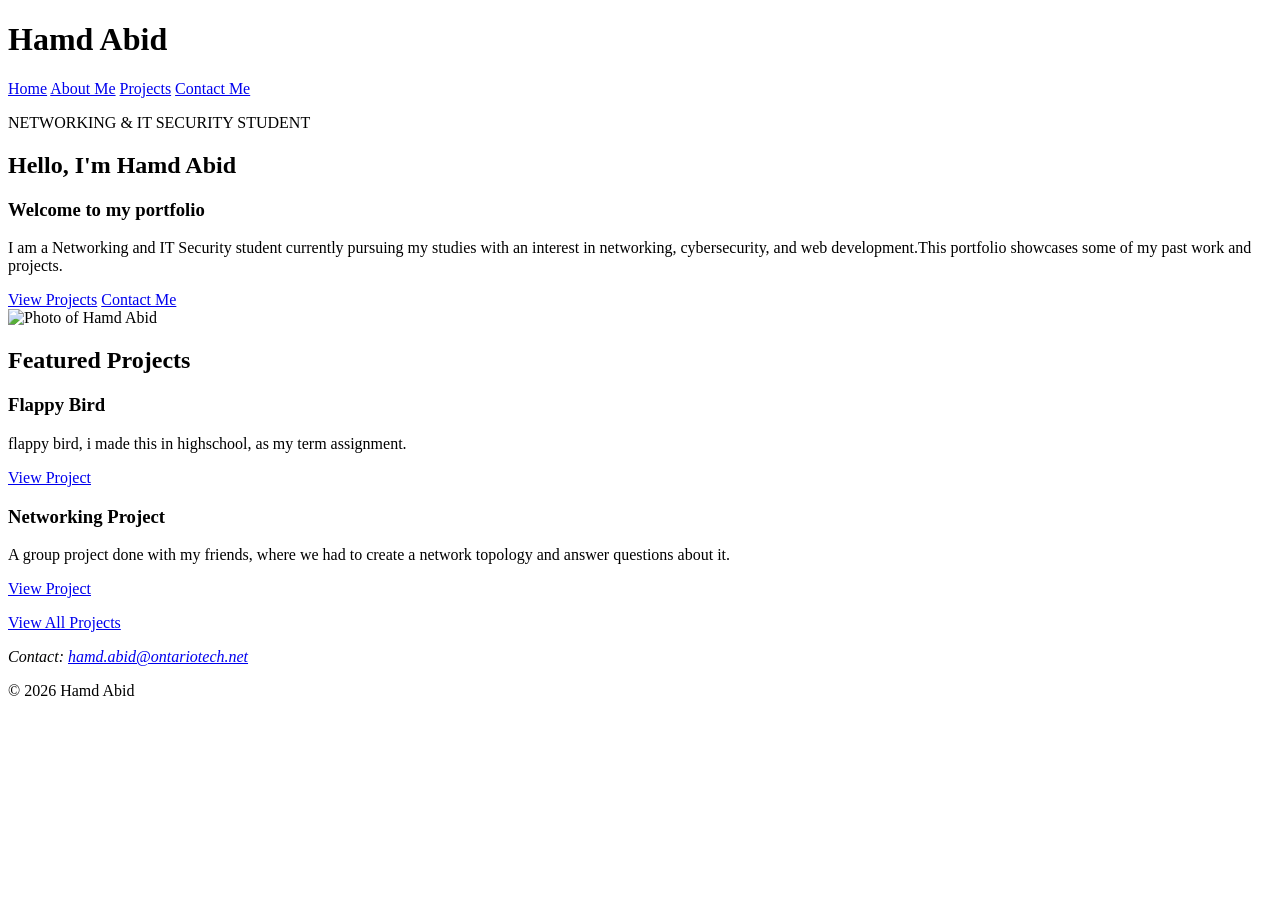
==== index.html @ 000ef8a8 "Add portfolio HTML pages" ====
<!DOCTYPE html>
<html>

<head>

<!-- it allows browsers to interpret characters and symbols from a wide range of alphabets, copied this definition from the lecture -->
<meta charset="UTF-8">
<!--Helps the website adjust to different screen sizes-->
<meta name="viewport" content="width=device-width">
<!--the Title that will show on the webpage-->
<title>Hamd Abid | Home</title>

<!--Desktop and laptop stylesheet, used the nav elements from lecture examples for both -->
<link href="css/full.css" rel="stylesheet" type="text/css" media="only screen and (min-width:961px)">
<!--Tablet stylesheet-->
<link href="css/tablet.css" rel="stylesheet" type="text/css" media="only screen and (min-width:481px) and (max-width:960px)">
<!-- for phones -->
<link href="css/phone.css" rel="stylesheet" type="text/css" media="only screen and (max-width:480px)">
</head>

<!--All visible page content is inside the body-->
<body>
<!--Wrapper holds all the website content-->
<div id="wrapper">

<!--Header contains the name and navigation-->
<header>
<h1>Hamd Abid</h1>

<!--Navigation links connect the four pages-->
<nav>
<a class="button" href="index.html">Home</a>
<a class="button" href="about.html">About Me</a>
<a class="button" href="projects.html">Projects</a>
<a class="button" href="contact.html">Contact Me</a>
</nav>

<!--Clears the header elements-->
<div class="clear"></div>
</header>

<!--Article contains the main homepage content-->
<article>

<!-- creates the main intro layout-->
<section class="intro">

<!-- the intro text-->
<div class="intro-content">
<p class="small-heading">NETWORKING & IT SECURITY STUDENT</p>

<h2>Hello, I'm Hamd Abid</span></h2>

<h3>Welcome to my portfolio</h3>

<p class="intro-description">
I am a Networking and IT Security student currently pursuing my studies with an interest in networking, cybersecurity, 
and web development.This portfolio showcases some of my past work and projects.
</p>

<!--Main buttons link to projects and contact pages-->
<a class="intro-button" href="projects.html">View Projects</a>
<a class="intro-button second-button" href="contact.html">Contact Me</a>
</div>

<!--Right side contains the profile image-->
<div class="intro-image">
<img src="images/hamd abid image.jpg" alt="Photo of Hamd Abid">
</div>

<!--Clears the floated intro content-->
<div class="clear"></div>
</section>

<!-- shows previews of selected projects-->
<section class="featured">
<h2>Featured Projects</h2>

<!--First project preview-->
<div class="project-card">
<h3>Flappy Bird</h3>
<p>
flappy bird, i made this in highschool, as my term assignment. 
</p>
<a href="projects.html">View Project</a>
</div>

<!--Second project preview-->
<div class="project-card">
<h3>Networking Project</h3>
<p>
A group project done with my friends, where we had to 
create a network topology and answer questions about it.
</p>
<a href="projects.html">View Project</a>
</div>

<!--Clears the project cards-->
<div class="clear"></div>

<!--Links to the full projects page-->
<p class="all-projects">
<a href="projects.html">View All Projects</a>
</p>
</section>

</article>

<!--Footer contains contact information and copyright-->
<footer>
<address>
Contact: <a href="mailto:hamd.abid@ontariotech.net">hamd.abid@ontariotech.net</a>
</address>
<p>&copy; 2026 Hamd Abid</p> <!-- this was one of the outside code inspiration i took, it will be mentioned in the read me file --> 
</footer>

</div>
</body>
</html>
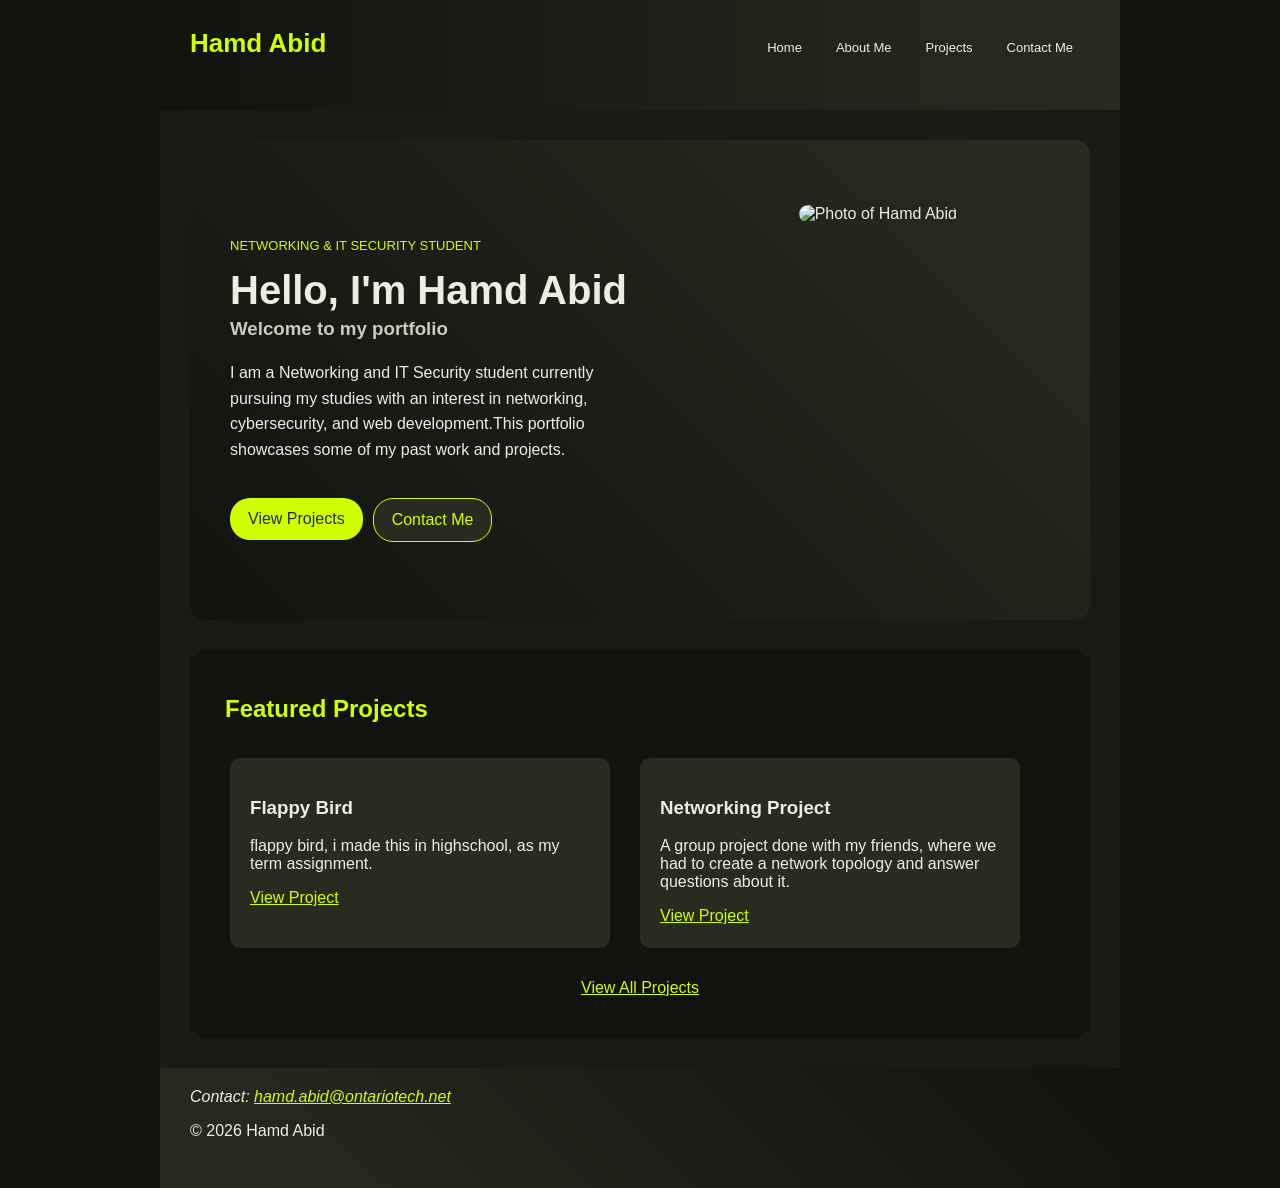
==== commit f7528b3e: "Fix HTML validation issues" ====
--- a/index.html
+++ b/index.html
@@ -1,5 +1,5 @@
 <!DOCTYPE html>
-<html>
+<html lang="en">
 
 <head>
 
@@ -49,7 +49,7 @@
 <div class="intro-content">
 <p class="small-heading">NETWORKING & IT SECURITY STUDENT</p>
 
-<h2>Hello, I'm Hamd Abid</span></h2>
+<h2>Hello, I'm Hamd Abid</h2>
 
 <h3>Welcome to my portfolio</h3>
 
@@ -65,7 +65,7 @@
 
 <!--Right side contains the profile image-->
 <div class="intro-image">
-<img src="images/hamd abid image.jpg" alt="Photo of Hamd Abid">
+<img src="images/hamd=abid-image.jpg" alt="Photo of Hamd Abid">
 </div>
 
 <!--Clears the floated intro content-->
--- a/css/full.css
+++ b/css/full.css
@@ -0,0 +1,324 @@
+@charset "UTF-8";
+
+/*The body style controls the background and font for the whole page*/
+body {
+background-color:#11130f;
+font-family:Verdana, Geneva, Arial, sans-serif;
+padding:0px;
+margin:0px;
+}
+
+/*The wrapper keeps the desktop page centered at 960px*/
+#wrapper {
+width:960px;
+margin-left:auto;
+margin-right:auto;
+background-color:#181a16;
+}
+
+/*The header contains the name and navigation*/
+header {
+min-height:70px;
+padding:20px 30px;
+background:linear-gradient(to right, #11130f 0%, #282c20 100%);
+}
+
+/*The main name is displayed on the left side of the header*/
+header h1 {
+float:left;
+color:#d2ff00;
+margin:8px 0px 0px 0px;
+font-size:26px;
+}
+
+/*The navigation is displayed on the right side of the header*/
+nav {
+float:right;
+margin-top:5px;
+}
+
+/*The button class styles the navigation links*/
+.button {
+display:block;
+float:left;
+color:#ebeee0;
+text-decoration:none;
+padding:10px 12px;
+margin:5px;
+font-size:small;
+border-radius:5px;
+transition:background 0.5s, color 0.5s, transform 0.5s;
+}
+
+/*The hover style changes a navigation link when the mouse is over it*/
+.button:hover {
+background-color:#d2ff00;
+color:#282c20;
+transform:scale(1.05);
+}
+
+/*The article style controls the main page content*/
+article {
+padding:30px;
+background-color:#181a16;
+color:#ebeee0;
+}
+
+/*The intro class creates the main homepage introduction area*/
+.intro {
+min-height:400px;
+padding:40px;
+margin:0px;
+background:linear-gradient(45deg, #11130f 0%, #282c20 100%);
+border-radius:15px;
+}
+
+/*The introduction content is floated to the left*/
+.intro-content {
+float:left;
+width:50%;
+padding-top:45px;
+}
+
+/*The introduction image is floated to the right*/
+.intro-image {
+float:right;
+width:42%;
+text-align:center;
+padding-top:25px;
+}
+
+/*The homepage profile image has its own size*/
+.intro-image img {
+width:300px;
+height:400px;
+border-radius:12px;
+}
+
+/*The small heading uses the lime accent colour*/
+.small-heading {
+color:#d2ff00;
+font-size:small;
+margin-bottom:15px;
+}
+
+/*The main intro heading is larger than the other headings*/
+.intro h2 {
+color:#ebeee0;
+font-size:40px;
+margin-top:10px;
+margin-bottom:5px;
+}
+
+/*The smaller intro heading uses a lighter colour*/
+.intro h3 {
+color:#c8cbbd;
+margin-top:5px;
+}
+
+/*The introduction paragraph has extra line spacing*/
+.intro-description {
+line-height:1.6;
+margin-top:20px;
+}
+
+/*The intro button class creates the main homepage buttons*/
+.intro-button {
+display:block;
+float:left;
+text-decoration:none;
+background-color:#d2ff00;
+color:#282c20;
+padding:12px 18px;
+margin-top:20px;
+margin-right:10px;
+border-radius:20px;
+transition:background 0.5s, transform 0.5s;
+}
+
+/*The second button uses a different colour style*/
+.second-button {
+background-color:#282c20;
+color:#d2ff00;
+border:1px solid #d2ff00;
+}
+
+/*The intro buttons change slightly when hovered*/
+.intro-button:hover {
+background-color:#ebeee0;
+color:#282c20;
+transform:scale(1.05);
+}
+
+/*The featured class holds the project previews*/
+.featured {
+margin-top:30px;
+padding:25px;
+background-color:#11130f;
+border-radius:15px;
+}
+
+/*The featured projects heading uses the lime accent colour*/
+.featured h2 {
+color:#d2ff00;
+margin-left:10px;
+}
+
+/*The project cards are displayed beside each other*/
+.project-card {
+float:left;
+width:40%;
+min-height:150px;
+padding:20px;
+margin:15px;
+background-color:#282c20;
+border-radius:10px;
+transition:transform 0.5s;
+}
+
+/*The project card headings use light text*/
+.project-card h3 {
+color:#ebeee0;
+}
+
+/*The project links use the lime accent colour*/
+.project-card a {
+color:#d2ff00;
+}
+
+/*The project cards slightly increase in size when hovered*/
+.project-card:hover {
+transform:scale(1.03);
+}
+
+/*The link below the project cards is centered*/
+.all-projects {
+text-align:center;
+}
+
+/*The projects link uses the lime accent colour*/
+.all-projects a {
+color:#d2ff00;
+}
+
+/*The about section places the photo and text beside each other*/
+.about-top {
+padding:20px;
+}
+
+/*The about page photo stays on the left*/
+.about-photo {
+float:left;
+width:25%;
+}
+
+/*The about page introduction stays on the right*/
+.about-text {
+float:right;
+width:70%;
+}
+
+/*The about page image is kept smaller than the homepage image*/
+img.about-image {
+width:140px;
+height:auto;
+border-radius:12px;
+}
+
+/*The introduction heading uses the lime accent colour*/
+.about-text h3 {
+color:#d2ff00;
+margin-top:0px;
+}
+
+/*The introduction text has extra line spacing*/
+.about-text p {
+line-height:1.6;
+}
+
+/*The clear class stops floated elements from affecting later content*/
+.clear {
+clear:both;
+}
+
+/*The footer contains the contact information and copyright*/
+footer {
+min-height:80px;
+padding:20px 30px;
+background:linear-gradient(45deg, #282c20 0%, #11130f 100%);
+color:#ebeee0;
+}
+
+/*The footer email link uses the lime accent colour*/
+footer a {
+color:#d2ff00;
+}
+
+/*Normal images cannot become wider than their container*/
+img {
+max-width:100%;
+height:auto;
+}
+
+/*The video stays inside the page*/
+video {
+max-width:100%;
+height:auto;
+margin:15px;
+}
+
+/*Sections use the main light text colour*/
+section {
+color:#ebeee0;
+}
+
+/*The form has spacing around it*/
+form {
+margin:20px;
+}
+
+/*Each form row has space underneath it*/
+form p {
+margin-bottom:20px;
+}
+
+/*Labels are displayed above each form field*/
+label {
+display:block;
+margin-bottom:5px;
+}
+
+/*The main form fields all use the same size*/
+.form-field {
+width:50%;
+padding:8px;
+font-size:medium;
+background-color:#ebeee0;
+color:#282c20;
+}
+
+/*The comments box matches the other form fields*/
+textarea {
+width:50%;
+padding:8px;
+font-family:Verdana, Geneva, Arial, sans-serif;
+font-size:medium;
+background-color:#ebeee0;
+color:#282c20;
+}
+
+/*The submit button uses the lime accent colour*/
+.submit-button {
+padding:10px 20px;
+font-size:medium;
+background-color:#d2ff00;
+color:#282c20;
+border-radius:5px;
+transition:background 0.5s, transform 0.5s;
+}
+
+/*The submit button changes when hovered*/
+.submit-button:hover {
+background-color:#c8cbbd;
+transform:scale(1.05);
+}
--- a/css/tablet.css
+++ b/css/tablet.css
@@ -0,0 +1,301 @@
+@charset "UTF-8";
+
+/*The body style controls the background and font for the whole page, 
+taken striaght from week 3*/
+body {
+background-color:#11130f;
+font-family:Verdana, Arial, sans-serif;
+padding:0px;
+margin:0px;
+}
+
+/*The wrapper uses most of the tablet screen*/
+#wrapper {
+width:95%;
+margin-left:auto;
+margin-right:auto;
+background-color:#181a16;
+}
+
+/*The header contains the name and navigation*/
+header {
+min-height:120px;
+padding:15px;
+background:linear-gradient(to right, #11130f 0%, #282c20 100%);
+}
+
+/*The name is centered on tablet screens*/
+header h1 {
+color:#d2ff00;
+text-align:center;
+margin-top:5px;
+margin-bottom:15px;
+font-size:26px;
+}
+
+/*The navigation uses the full tablet width*/
+nav {
+width:100%;
+}
+
+/*The navigation buttons use percentage widths*/
+.button {
+display:block;
+float:left;
+width:20%;
+text-align:center;
+color:#ebeee0;
+text-decoration:none;
+padding:8px 1%;
+margin:5px 1%;
+font-size:small;
+border-radius:5px;
+transition:background 0.5s, color 0.5s, transform 0.5s;
+}
+
+/*The navigation changes when hovered*/
+.button:hover {
+background-color:#d2ff00;
+color:#282c20;
+transform:scale(1.05);
+}
+
+/*The article controls the main tablet content*/
+article {
+padding:20px;
+background-color:#181a16;
+color:#ebeee0;
+}
+
+/*The intro area uses an angled gradient*/
+.intro {
+padding:25px;
+margin:0px;
+background:linear-gradient(45deg, #11130f 0%, #282c20 100%);
+border-radius:15px;
+}
+
+/*The introduction text uses the full tablet width*/
+.intro-content {
+width:100%;
+padding-top:10px;
+}
+
+/*The homepage image moves below the introduction*/
+.intro-image {
+clear:both;
+width:100%;
+text-align:center;
+padding-top:30px;
+}
+
+/*The homepage image is smaller on tablets*/
+.intro-image img {
+width:240px;
+height:320px;
+border-radius:12px;
+}
+
+/*The small heading uses the lime accent colour*/
+.small-heading {
+color:#d2ff00;
+font-size:small;
+margin-bottom:15px;
+}
+
+/*The main heading is smaller on tablets*/
+.intro h2 {
+color:#ebeee0;
+font-size:34px;
+margin-top:10px;
+margin-bottom:5px;
+}
+
+/*The highlight class uses the lime accent colour*/
+.highlight {
+color:#d2ff00;
+}
+
+/*The smaller intro heading uses a light grey colour*/
+.intro h3 {
+color:#c8cbbd;
+margin-top:5px;
+}
+
+/*The introduction paragraph has extra line spacing*/
+.intro-description {
+line-height:1.6;
+margin-top:20px;
+}
+
+/*The main homepage buttons stay beside each other*/
+.intro-button {
+display:block;
+float:left;
+text-decoration:none;
+background-color:#d2ff00;
+color:#282c20;
+padding:12px 18px;
+margin-top:20px;
+margin-right:10px;
+border-radius:20px;
+transition:background 0.5s, transform 0.5s;
+}
+
+/*The second button uses a darker style*/
+.second-button {
+background-color:#282c20;
+color:#d2ff00;
+border:1px solid #d2ff00;
+}
+
+/*The buttons change when hovered*/
+.intro-button:hover {
+background-color:#ebeee0;
+color:#282c20;
+transform:scale(1.05);
+}
+
+/*The featured section contains the project previews*/
+.featured {
+margin-top:25px;
+padding:20px;
+background-color:#11130f;
+border-radius:15px;
+}
+
+/*The featured heading uses the lime accent colour*/
+.featured h2 {
+color:#d2ff00;
+}
+
+/*The project cards use percentage widths*/
+.project-card {
+float:left;
+width:41%;
+min-height:160px;
+padding:3%;
+margin:1.5%;
+background-color:#282c20;
+border-radius:10px;
+transition:transform 0.5s;
+}
+
+/*The project headings use light text*/
+.project-card h3 {
+color:#ebeee0;
+}
+
+/*The project links use the lime accent colour*/
+.project-card a {
+color:#d2ff00;
+}
+
+/*The project cards slightly increase in size when hovered*/
+.project-card:hover {
+transform:scale(1.03);
+}
+
+/*The projects link is centered*/
+.all-projects {
+text-align:center;
+}
+
+/*The projects link uses the lime accent colour*/
+.all-projects a {
+color:#d2ff00;
+}
+
+/*The clear class stops floated elements*/
+.clear {
+clear:both;
+}
+
+/*The footer contains the contact information and copyright*/
+footer {
+min-height:80px;
+padding:20px;
+background:linear-gradient(45deg, #282c20 0%, #11130f 100%);
+color:#ebeee0;
+}
+
+/*The footer link uses the lime accent colour*/
+footer a {
+color:#d2ff00;
+}
+
+/*Images cannot become wider than their container*/
+img {
+max-width:100%;
+height:auto;
+}
+
+/*The about page image is smaller on tablets*/
+img.about-image {
+width:180px;
+height:auto;
+border-radius:12px;
+}
+
+/*The video adjusts to the tablet width*/
+video {
+max-width:90%;
+height:auto;
+margin:15px;
+}
+
+/*Sections use the main light text colour*/
+section {
+color:#ebeee0;
+}
+
+/*The form has spacing around it*/
+form {
+margin:15px;
+}
+
+/*Each form row has space underneath it*/
+form p {
+margin-bottom:20px;
+}
+
+/*Labels are displayed above each field*/
+label {
+display:block;
+margin-bottom:5px;
+}
+
+/*Form fields are wider on tablets*/
+.form-field {
+width:75%;
+padding:8px;
+font-size:medium;
+background-color:#ebeee0;
+color:#282c20;
+}
+
+/*The comments box matches the other form fields*/
+textarea {
+width:75%;
+padding:8px;
+font-family:Verdana, Arial, sans-serif;
+font-size:medium;
+background-color:#ebeee0;
+color:#282c20;
+}
+
+/*The submit button uses the lime accent colour*/
+.submit-button {
+padding:10px 20px;
+font-size:medium;
+background-color:#d2ff00;
+color:#282c20;
+border-radius:5px;
+transition:background 0.5s, transform 0.5s;
+}
+
+/*The submit button changes when hovered*/
+.submit-button:hover {
+background-color:#c8cbbd;
+transform:scale(1.05);
+}
--- a/css/phone.css
+++ b/css/phone.css
@@ -0,0 +1,306 @@
+@charset "UTF-8";
+
+/*The body style controls the background and font for the whole page, 
+taken striaght from week 3*/
+body {
+background-color:#11130f;
+font-family:Verdana, Arial, sans-serif;
+padding:0px;
+margin:0px;
+}
+
+/*The wrapper uses the full phone width*/
+#wrapper {
+width:100%;
+margin-left:auto;
+margin-right:auto;
+background-color:#181a16;
+}
+
+/*The header contains the name and navigation*/
+header {
+padding:15px;
+background:linear-gradient(to right, #11130f 0%, #282c20 100%);
+}
+
+/*The name is centered on phone screens*/
+header h1 {
+color:#d2ff00;
+text-align:center;
+margin-top:5px;
+margin-bottom:15px;
+font-size:24px;
+}
+
+/*The navigation uses the full phone width*/
+nav {
+width:100%;
+}
+
+/*Navigation links are stacked vertically*/
+.button {
+display:block;
+width:90%;
+text-align:center;
+color:#ebeee0;
+text-decoration:none;
+padding:12px 0px;
+margin:8px auto;
+font-size:medium;
+background-color:#282c20;
+border-radius:5px;
+transition:background 0.5s, color 0.5s;
+}
+
+/*The navigation changes when hovered*/
+.button:hover {
+background-color:#d2ff00;
+color:#282c20;
+}
+
+/*The article controls the main phone content*/
+article {
+padding:10px;
+background-color:#181a16;
+color:#ebeee0;
+}
+
+/*The intro area uses an angled gradient*/
+.intro {
+padding:20px;
+margin:0px;
+background:linear-gradient(45deg, #11130f 0%, #282c20 100%);
+border-radius:10px;
+}
+
+/*The introduction uses the full phone width*/
+.intro-content {
+width:100%;
+text-align:center;
+}
+
+/*The homepage image is placed below the introduction*/
+.intro-image {
+width:100%;
+text-align:center;
+padding-top:25px;
+}
+
+/*The homepage image is smaller on phones*/
+.intro-image img {
+width:200px;
+height:267px;
+border-radius:12px;
+}
+
+/*The small heading uses the lime accent colour*/
+.small-heading {
+color:#d2ff00;
+font-size:small;
+margin-bottom:10px;
+}
+
+/*The main heading is smaller on phones*/
+.intro h2 {
+color:#ebeee0;
+font-size:30px;
+margin-top:10px;
+margin-bottom:5px;
+}
+
+/*The highlight class uses the lime accent colour*/
+.highlight {
+color:#d2ff00;
+}
+
+/*The smaller intro heading uses a light grey colour*/
+.intro h3 {
+color:#c8cbbd;
+font-size:medium;
+}
+
+/*The introduction paragraph has extra line spacing*/
+.intro-description {
+line-height:1.6;
+margin-top:15px;
+}
+
+/*The main homepage buttons are stacked vertically*/
+.intro-button {
+display:block;
+width:85%;
+text-align:center;
+text-decoration:none;
+background-color:#d2ff00;
+color:#282c20;
+padding:12px 0px;
+margin:12px auto;
+border-radius:20px;
+transition:background 0.5s, transform 0.5s;
+}
+
+/*The second button uses a darker style*/
+.second-button {
+background-color:#282c20;
+color:#d2ff00;
+border:1px solid #d2ff00;
+}
+
+/*The buttons change when hovered*/
+.intro-button:hover {
+background-color:#ebeee0;
+color:#282c20;
+transform:scale(1.03);
+}
+
+/*The featured section contains project previews*/
+.featured {
+margin-top:20px;
+padding:15px;
+background-color:#11130f;
+border-radius:10px;
+}
+
+/*The featured projects heading is centered*/
+.featured h2 {
+color:#d2ff00;
+text-align:center;
+}
+
+/*Project cards are stacked vertically*/
+.project-card {
+width:85%;
+min-height:140px;
+padding:15px;
+margin:15px auto;
+background-color:#282c20;
+border-radius:10px;
+transition:transform 0.5s;
+}
+
+/*The project headings use light text*/
+.project-card h3 {
+color:#ebeee0;
+}
+
+/*The project links use the lime accent colour*/
+.project-card a {
+color:#d2ff00;
+}
+
+/*The project cards slightly increase in size when hovered*/
+.project-card:hover {
+transform:scale(1.02);
+}
+
+/*The projects link is centered*/
+.all-projects {
+text-align:center;
+}
+
+/*The projects link uses the lime accent colour*/
+.all-projects a {
+color:#d2ff00;
+}
+
+/*Sections use the main light text colour*/
+section {
+color:#ebeee0;
+}
+
+/*Normal sections have less spacing on phones*/
+article section {
+padding:15px;
+margin:10px 0px;
+}
+
+/*The clear class stops floated elements*/
+.clear {
+clear:both;
+}
+
+/*The footer contains the contact information and copyright*/
+footer {
+min-height:80px;
+padding:20px;
+background:linear-gradient(45deg, #282c20 0%, #11130f 100%);
+color:#ebeee0;
+text-align:center;
+}
+
+/*The footer link uses the lime accent colour*/
+footer a {
+color:#d2ff00;
+}
+
+/*Images cannot become wider than the screen*/
+img {
+max-width:100%;
+height:auto;
+}
+
+/*The about page image is smaller on phones*/
+img.about-image {
+width:150px;
+height:auto;
+border-radius:12px;
+}
+
+/*The video uses most of the phone width*/
+video {
+width:90%;
+height:auto;
+margin:15px 5%;
+}
+
+/*The form has spacing around it*/
+form {
+margin:10px;
+}
+
+/*Each form row has space underneath it*/
+form p {
+margin-bottom:20px;
+}
+
+/*Labels are displayed above each field*/
+label {
+display:block;
+margin-bottom:5px;
+}
+
+/*Form fields use most of the phone width*/
+.form-field {
+width:90%;
+padding:10px;
+font-size:medium;
+background-color:#ebeee0;
+color:#282c20;
+}
+
+/*The comments box uses most of the phone width*/
+textarea {
+width:90%;
+padding:10px;
+font-family:Verdana, Arial, sans-serif;
+font-size:medium;
+background-color:#ebeee0;
+color:#282c20;
+}
+
+/*The submit button is larger on phones*/
+.submit-button {
+width:50%;
+padding:12px;
+font-size:medium;
+background-color:#d2ff00;
+color:#282c20;
+border-radius:5px;
+transition:background 0.5s, transform 0.5s;
+}
+
+/*The submit button changes when hovered*/
+.submit-button:hover {
+background-color:#c8cbbd;
+transform:scale(1.03);
+}
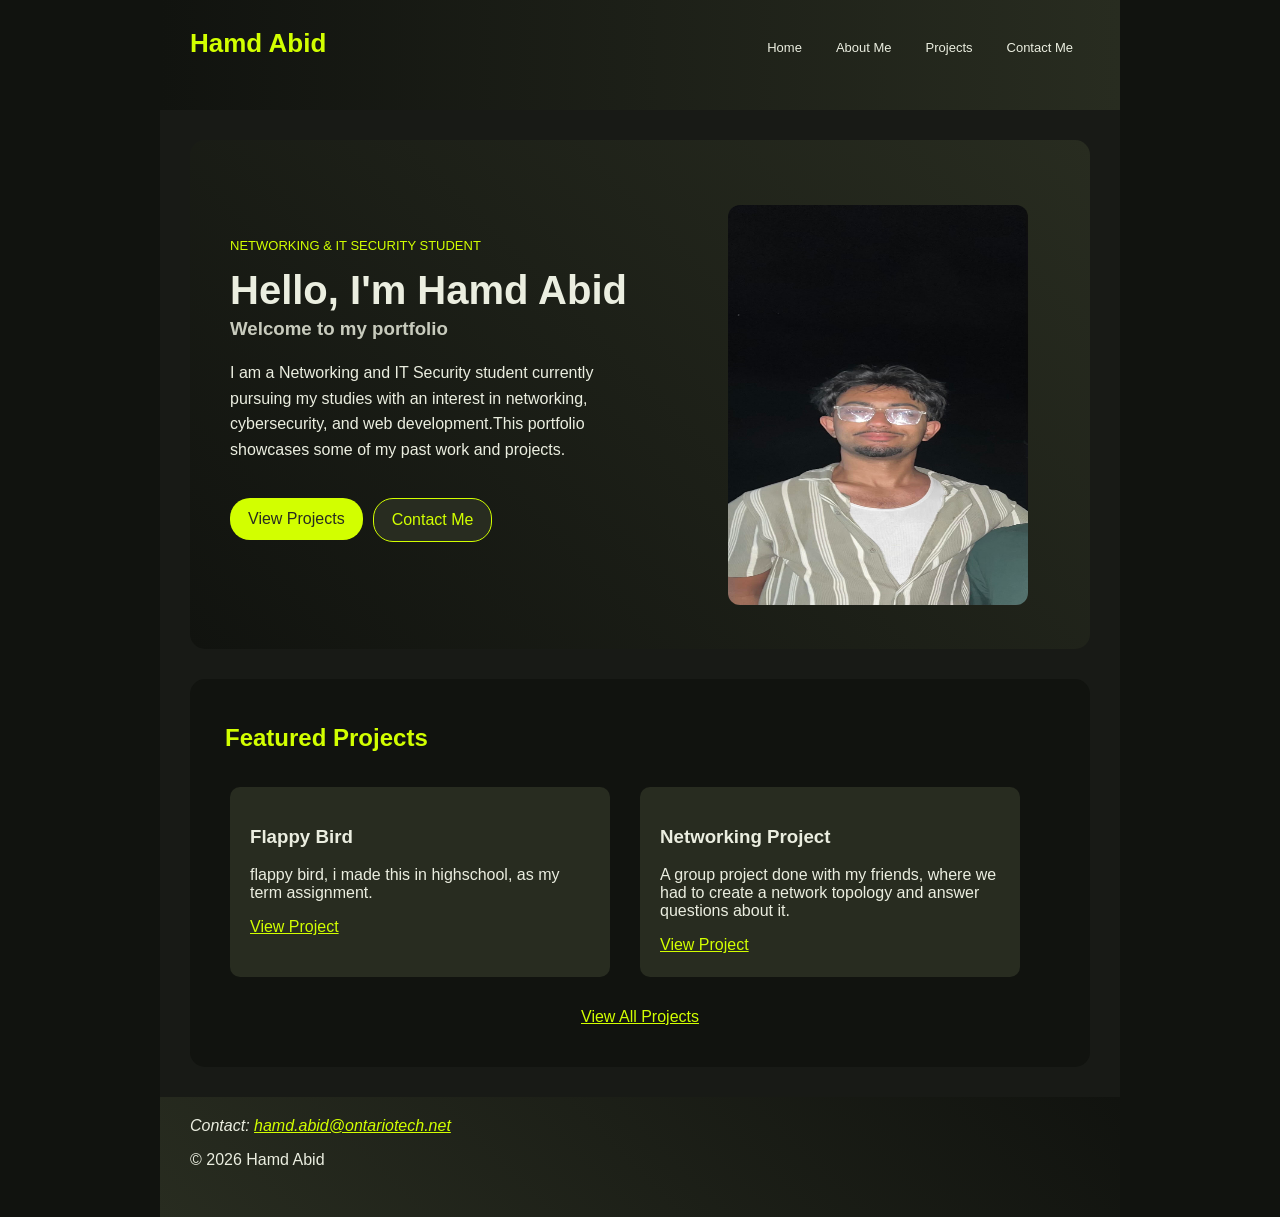
==== commit 7e860bee: "Fix broken profile image link" ====
--- a/index.html
+++ b/index.html
@@ -65,7 +65,7 @@
 
 <!--Right side contains the profile image-->
 <div class="intro-image">
-<img src="images/hamd=abid-image.jpg" alt="Photo of Hamd Abid">
+<img src="images/hamd-abid-image.jpg" alt="Photo of Hamd Abid">
 </div>
 
 <!--Clears the floated intro content-->
